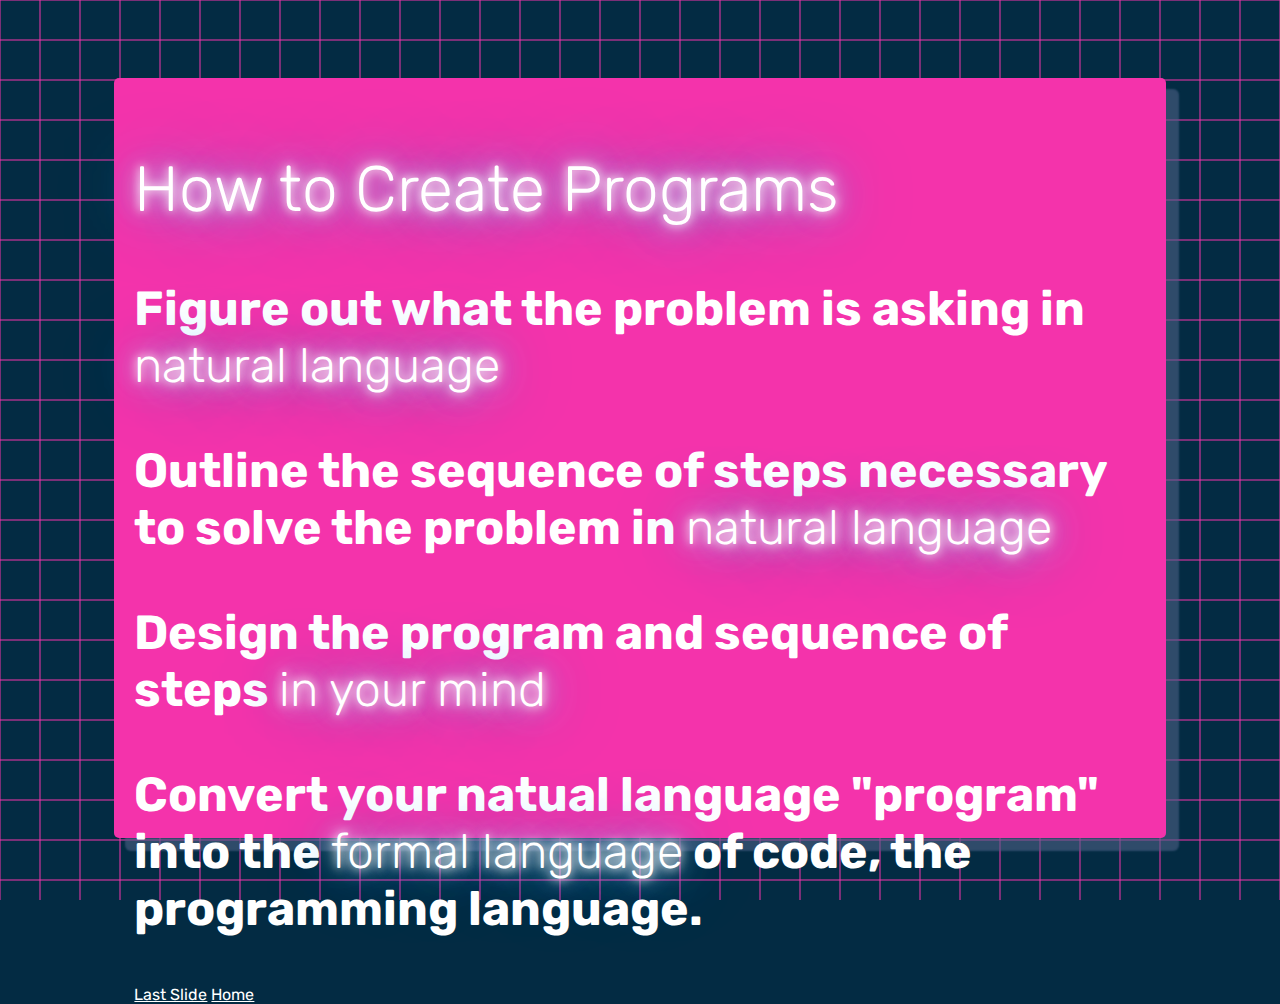
==== how-to-create-programs.html @ a4d8dcf3 "🗺🏵 Updated with Glitch" ====
<!DOCTYPE html>
<html lang="en">
  <head>
    <title>Hello!</title>
    <meta charset="utf-8">
    <meta http-equiv="X-UA-Compatible" content="IE=edge">
    <meta name="viewport" content="width=device-width, initial-scale=1">
    
    <!-- import the webpage's stylesheet -->
    <link rel="stylesheet" href="/style.css">
    
    <!-- import the webpage's javascript file -->
    <script src="/script.js" defer></script>
  </head>  
  <body>
    <div class="slide">
      <div class="content">
        <h2 class="neon">How to Create Programs</h2>
        <div>
          <h3>Figure out what the problem is asking in <span class="neon">natural language</span></h3>
          <h3>Outline the sequence of steps necessary to solve the problem in <span class="neon">natural language</span></h3>
          <h3>Design the program and sequence of steps <span class="neon">in your mind</span></h3>
          <h3>Convert your natual language "program" into the <span class="neon">formal language</span> of code, the programming language.</h3>
        </div>
        <p>
          <a href="/what-is-programming.html">Last Slide</a>
          <a href="/index.html">Home</a>
<!--           The colour palette for this is <a href="https://coolors.co/f433ab-4c6085-39a0ed-032b43-36f1cd">here.</a> -->
        </p>
      </div>
    </div>

    <!-- include the Glitch button to show what the webpage is about and
          to make it easier for folks to view source and remix -->
    <div class="glitchButton" style="position:fixed;top:20px;right:20px;"></div>
    <script src="https://button.glitch.me/button.js"></script>
  </body>
</html>
---- style.css ----
/* CSS files add styling rules to your content */
@import url('https://fonts.googleapis.com/css?family=Rubik&display=swap');

html {
  height: 100%;
}

body {
  font-family: "Rubik", "Helvetica Neue", helvetica, arial, sans-serif;
  color: #fff;
  height: 100%;
  background-color: #032b43;
  background-image: url(grid.svg);
  background-repeat: no-repeat;
  overflow: hidden;
}

h1 {
  font-size: 5em;
}

h2 {
  font-size: 4em;
}

h3 {
  font-size: 3em;
}

h4 {
  font-size: 2em;
}
a {
  color: #fff;
}

.slide {
  width: 100%;
  height: 100%;
  display: flex;
  justify-content: center;
  align-items: center;
}

.content {
  width: 80%;
  height: 80%;
  background-color: #f433ab;
  border-radius: 5px;
  padding: 20px;
  box-shadow: 12px 12px 2px 1px rgba(76, 96, 133, .6);
}

.neon {
  font-weight: 300;
  color: #fff;
  text-shadow:
    0 0 10px #fff,
    0 0 20px #fff,
    0 0 40px #39a0ed,
    0 0 80px #39a0ed;

}

.content h1 {
  margin-left:1em;
}
.content section {
  margin-left: 17em;
}
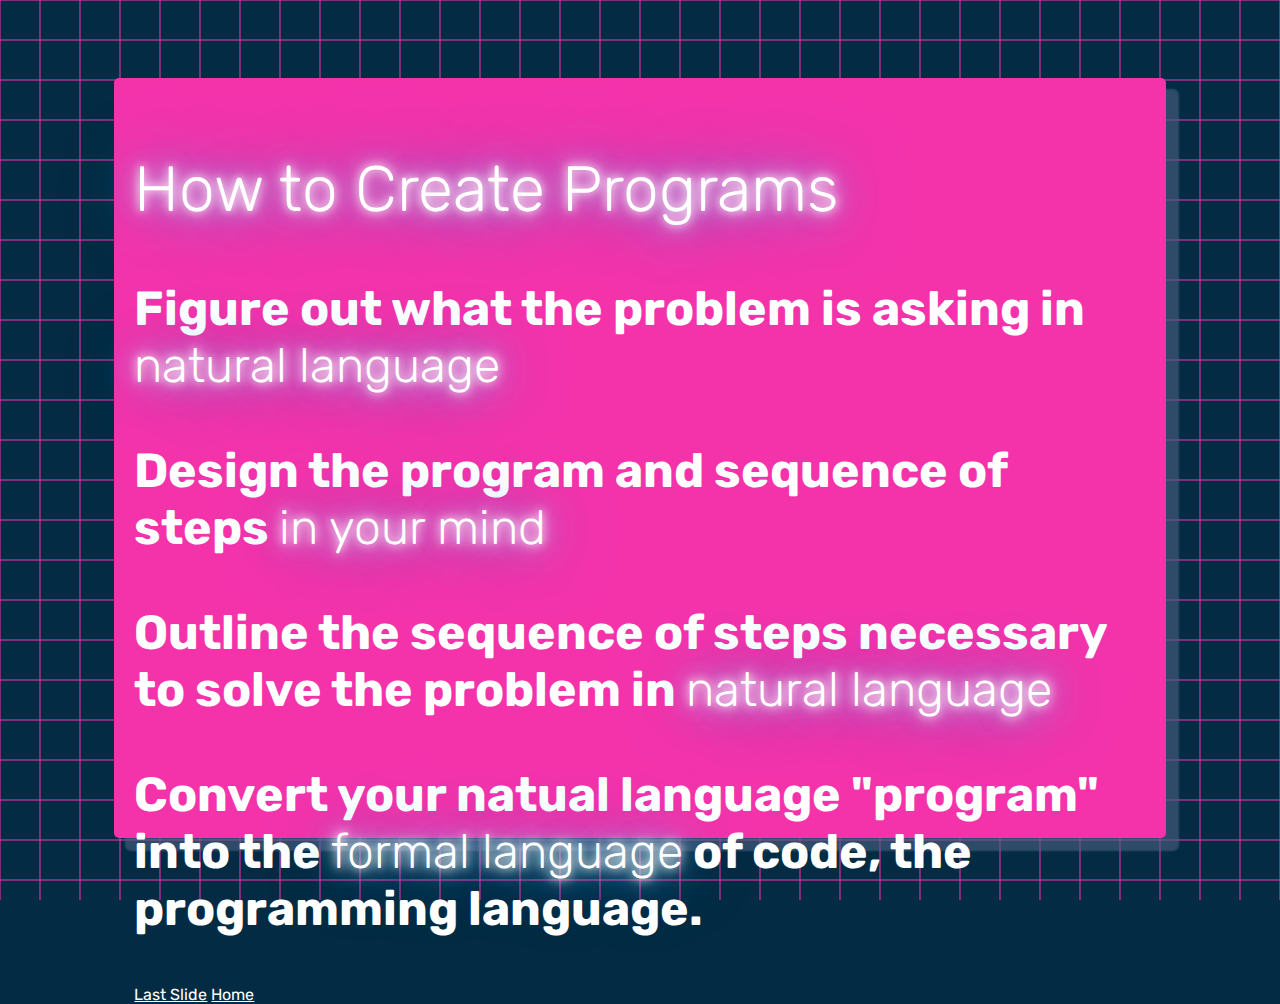
==== commit 44b0fc6d: "👝🏖 Updated with Glitch" ====
--- a/how-to-create-programs.html
+++ b/how-to-create-programs.html
@@ -18,8 +18,8 @@
         <h2 class="neon">How to Create Programs</h2>
         <div>
           <h3>Figure out what the problem is asking in <span class="neon">natural language</span></h3>
+          <h3>Design the program and sequence of steps <span class="neon">in your mind</span></h3>
           <h3>Outline the sequence of steps necessary to solve the problem in <span class="neon">natural language</span></h3>
-          <h3>Design the program and sequence of steps <span class="neon">in your mind</span></h3>
           <h3>Convert your natual language "program" into the <span class="neon">formal language</span> of code, the programming language.</h3>
         </div>
         <p>
